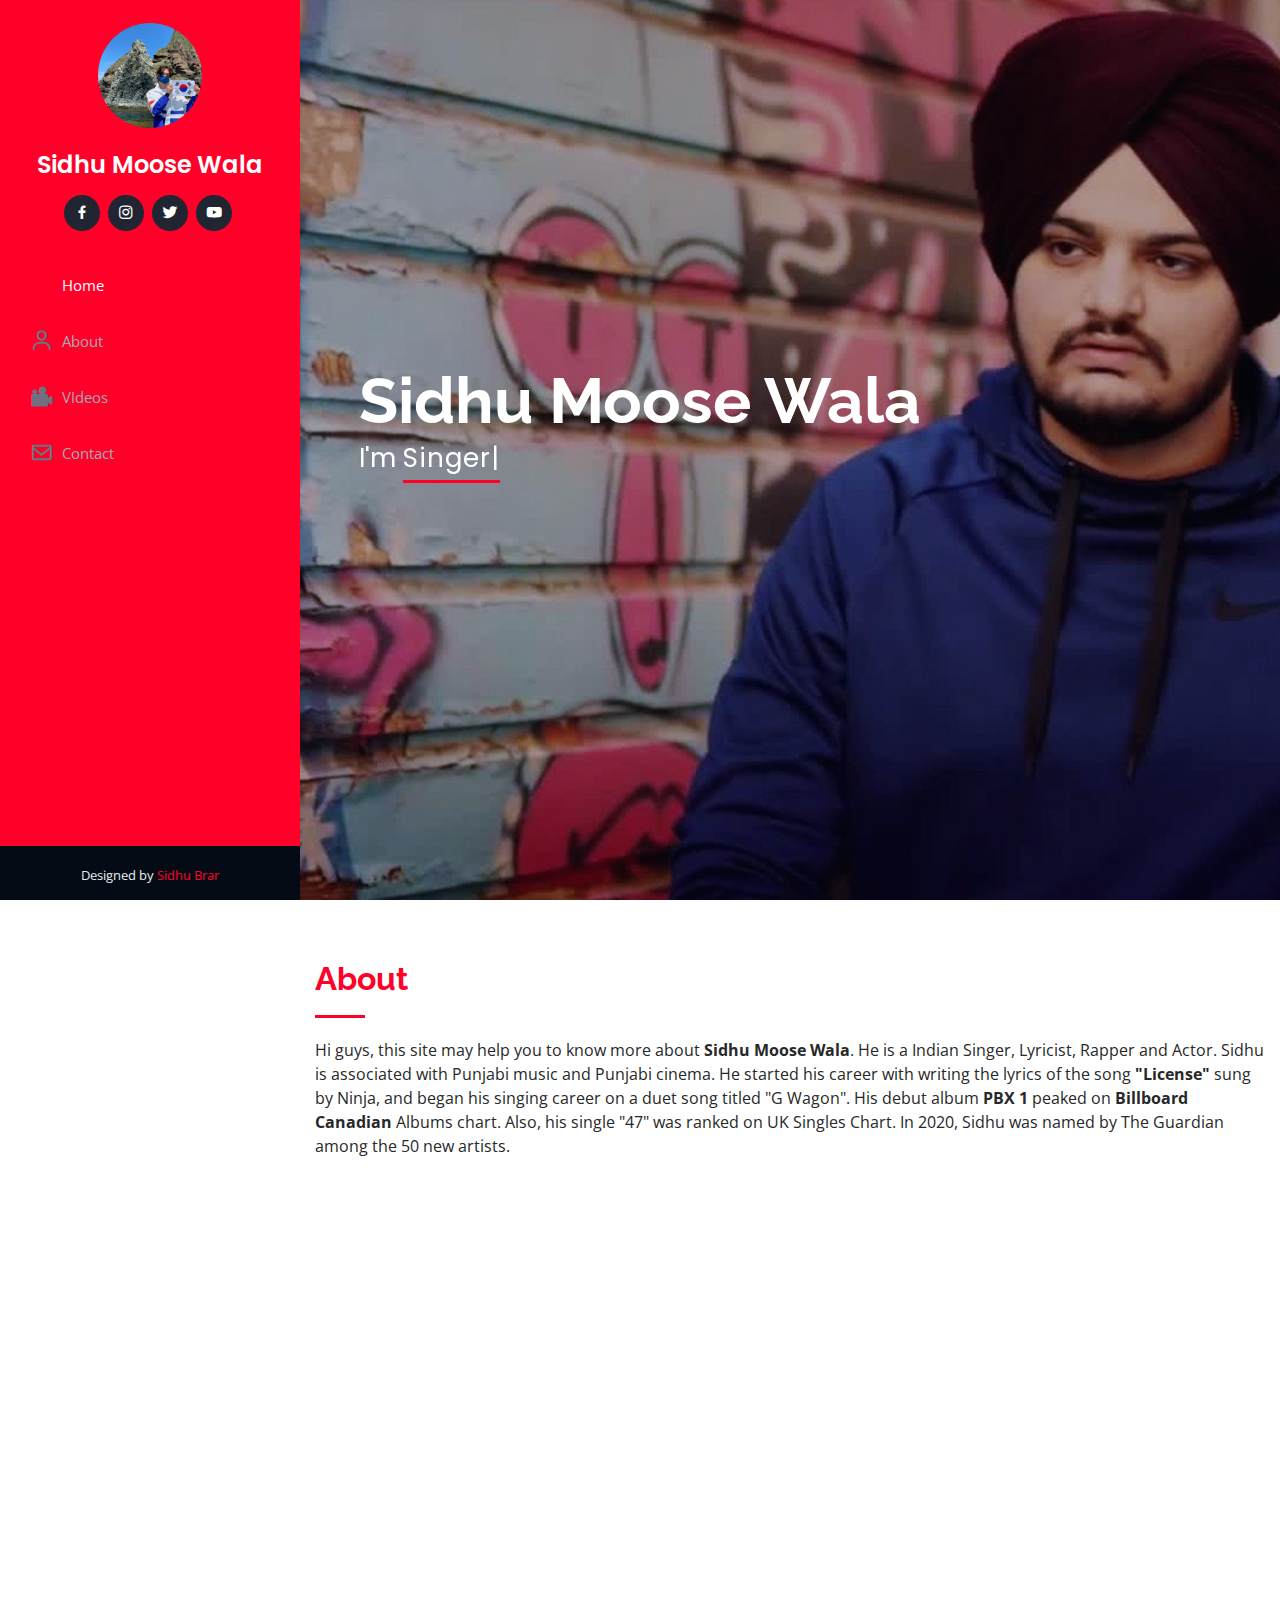
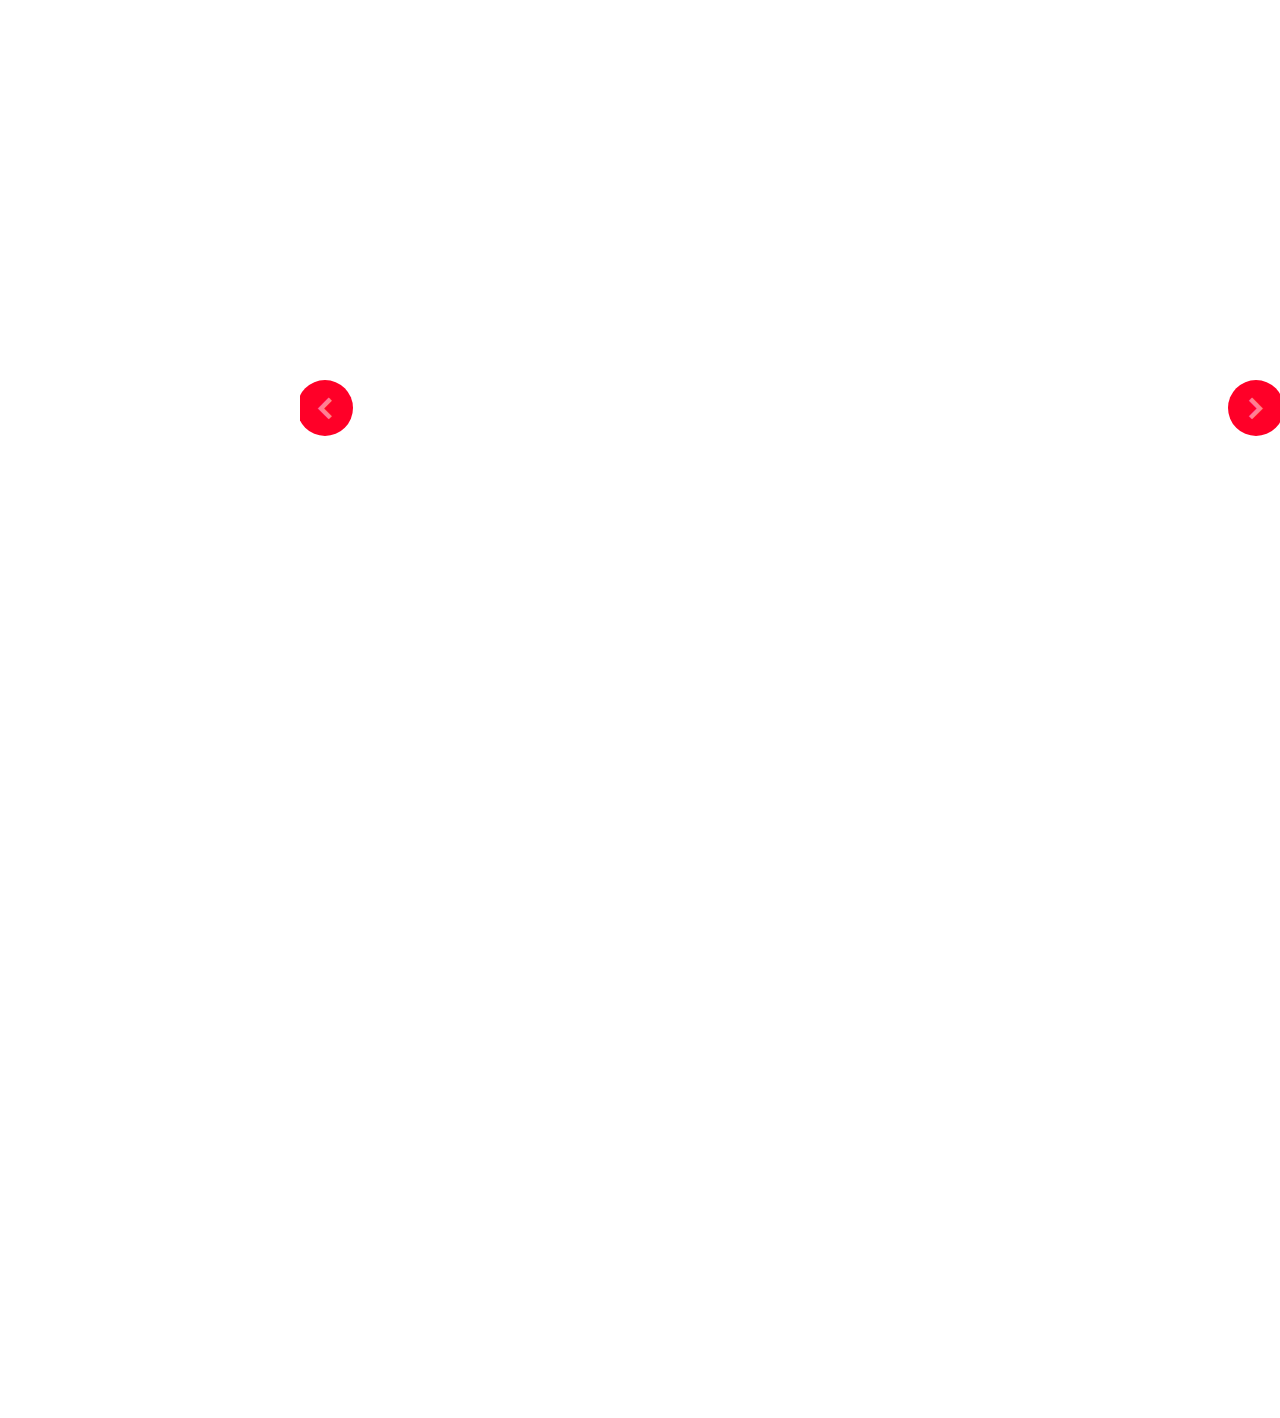
==== index-SMW.html @ dddb4152 "first" ====
<!DOCTYPE html>
<html lang="en">

<head>
  <title>Nimaan Sidhu</title>
  <meta charset="utf-8">
  <meta name="author" content="Nimaan Sidhu">
  <meta content="Nimaan Sidhu" property="og:title" >
  <meta content="width=device-width, initial-scale=1.0" name="viewport">
  <meta content="This site may help to know more about Nimaan Sidhu and his carrier" name="description" >
  <meta content="Nimaan Sidhu, Nimaan Sidhu Singer, Nimaan Sidhu Lyricist, Nimaan Sidhu Composer" name="keywords" >
  <meta content="This site may help to know more about Nimaan Sidhu and his carrier" property="og:description" >
  <meta content="https://nimaansidhu.000webhostapp.com/" property="og:url">
  <meta content="https://photos.google.com/photo/AF1QipO3lsUsSTQgUAS6lcUShPu36XA4-gP27vLqkx5H" property="og:image">
  <meta property="og:video" content="https://www.youtube.com/watch?v=szagOHSH5uI" />
  <meta property="og:video" content="https://www.youtube.com/watch?v=b7wDkrk39Ew" />
  <meta property="og:video" content="https://www.youtube.com/watch?v=ozITYkhR7sQ" />
  <meta property="og:video" content="https://www.youtube.com/watch?v=MCx70HTjWGU" />

  <!-- Favicons -->
  <link href="assets/img/favicon.jpeg" rel="icon">
  <link href="assets/img/apple-touch-icon.jpeg" rel="apple-touch-icon">

  <!-- Google Fonts -->
  <link
    href="https://fonts.googleapis.com/css?family=Open+Sans:300,300i,400,400i,600,600i,700,700i|Raleway:300,300i,400,400i,500,500i,600,600i,700,700i|Poppins:300,300i,400,400i,500,500i,600,600i,700,700i"
    rel="stylesheet">

  <!-- Vendor CSS Files -->
  <link href="assets/vendor/bootstrap/css/bootstrap.min.css" rel="stylesheet">
  <link href="assets/vendor/icofont/icofont.min.css" rel="stylesheet">
  <link href="assets/vendor/remixicon/remixicon.css" rel="stylesheet">
  <link href="assets/vendor/boxicons/css/boxicons.min.css" rel="stylesheet">
  <link href="assets/vendor/animate.css/animate.min.css" rel="stylesheet">
  <link href="assets/vendor/venobox/venobox.css" rel="stylesheet">
  <link href="assets/vendor/owl.carousel/assets/owl.carousel.min.css" rel="stylesheet">
  <link href="assets/vendor/aos/aos.css" rel="stylesheet">

  <!-- Template Main CSS File -->
  <link href="assets/css/style-SWM.css" rel="stylesheet">

</head>

<body>

  <!-- ======= Mobile nav toggle button ======= -->
  <button type="button" class="mobile-nav-toggle d-xl-none"><i class="icofont-navigation-menu"></i></button>

  <!-- ======= Header ======= -->
  <header id="header">
    <div class="d-flex flex-column">

      <div class="profile" itemspcope>
        <img src="assets/img/123.png" alt="Nimaan Sidhu" class="img-fluid rounded-circle">
        <h1 class="text-light"><a href="index.html">Sidhu Moose Wala</a></h1>
        <div class="social-links mt-3 text-center">
          <a href="https://www.facebook.com/SidhuMooseWala/" class="facebook"><i
              class="bx bxl-facebook"></i></a>
          <a href="https://www.instagram.com/sidhu_moosewala/?hl=en" class="instagram"><i class="bx bxl-instagram"></i></a>
          <a href="https://twitter.com/sidhumoosewala?lang=en" class="linkedin"><i class="bx bxl-twitter"></i></a>
          <a href="https://www.youtube.com/channel/UC9ChdqQRCaZmTCwSJ49tcbw" class="linkedin"><i class="bx bxl-youtube"></i></a>
        </div>
      </div>

      <nav class="nav-menu">
        <ul>
          <li class="active"><a href="index.html"><i class="bx bx-home"></i> <span>Home</span></a></li>
          <li><a href="#about"><i class="bx bx-user"></i> <span>About</span></a></li>
          <li><a href="#multi-video"><i class="icofont-video"></i> <span>VIdeos</span></a></li>
          <li><a href="#contact"><i class="bx bx-envelope"></i> Contact</a></li>

        </ul>
      </nav><!-- .nav-menu -->
      <button type="button" class="mobile-nav-toggle d-xl-none"><i class="icofont-navigation-menu"></i></button>

    </div>
  </header><!-- End Header -->

  <!-- ======= Hero Section ======= -->
  <section id="hero" class="d-flex flex-column justify-content-center align-items-center">
    <div class="hero-container" data-aos="fade-in" >
      <h1>Sidhu Moose Wala</h1>
      <p>I'm <span class="typed" data-typed-items="Singer, Lyricist, Rapper , Actor"></span></p>
    </div>
  </section><!-- End Hero -->

  <main id="main">

    <!-- ======= About Section ======= -->
    <section id="about" class="about">
      <div class="container">

        <div class="section-title">
          <h2>About</h2>
          <p>Hi guys,
            this site may help you to know more about <b>Sidhu Moose Wala</b>. He is a Indian Singer, Lyricist, Rapper and Actor. Sidhu
            is associated with Punjabi music and Punjabi cinema. He started his career with writing the lyrics of the song 
            <b>"License"</b> sung by Ninja, and began his singing career on a duet song titled "G Wagon". 
            His debut album <b>PBX 1</b> peaked on <b>Billboard Canadian</b> Albums chart. Also, his single "47" was ranked on UK 
            Singles Chart. In 2020, Sidhu was named by The Guardian among the 50 new artists. <br><br>
          </p>
        </div>

        <div class="row">
          <div class="col-lg-4" data-aos="fade-right">
            <img src="assets/img/123.png" class="img-fluid" alt="Nimaan Sidhu">
          </div>
          <div class="col-lg-8 pt-4 pt-lg-0 content" data-aos="fade-left">
            <h3>Singer, Lyricist, Rapper &amp; Actor</h3>
            <p class="font-italic">
              So far journey of Sidhu as Singer, Lyricist & Rapper as you can see which seem very intersing for
              you. Guys you can go through this.
            </p>
            <div class="row">
              <div class="col-lg-6">
                <ul>
                  <li><i class="icofont-rounded-right"></i> <strong>Birthday:</strong>11 June 1993</li>
                  <li><i class="icofont-rounded-right"></i> <strong>Education:</strong> Electrical Engineering</li>
                </ul>
              </div>
              <div class="col-lg-6">
                <ul>
                  <li><i class="icofont-rounded-right"></i> <strong>City:</strong> City : Mansa, Punjab</li>
                  <li><i class="icofont-rounded-right"></i> <strong>Age:</strong> 20</li>
                </ul>
              </div>
            </div>
            <p>
              Thanks for all your comments on his videos so far. Please give feedback on what you think of Sidhu work
              and how he can improve his art for your enjoyment.
              Thanks you all in advance for your comments and feedback and he look forward to speaking with you all!</p>
          </div>
        </div>

      </div>
    </section>
    <!-- End About Section -->
    
    <!-- ======= multi-video Section ======= -->
    <section id="multi-video" class="multi-video about section-bg">
      <div class="hero-container">
        <div id="heroCarousel" class="carousel slide carousel-fade" data-ride="carousel">

          <ol class="carousel-indicators" id="hero-carousel-indicators"></ol>

          <div class="carousel-inner" role="listbox">
            
            <!-- Slide 1 -->
            <div class="carousel-item active" >
              <div class="container">
                <br><br><br><br><br><br>
                <div class="row">
                  <div class="col-xl-9 col-lg-6 video-box1 d-flex justify-content-center align-items-stretch"
                    data-aos="fade-right">
                    <a href="https://www.youtube.com/watch?v=twCHVhk8iMU" class="venobox play-btn mb-4" data-vbtype="video"
                      data-autoplay="true"></a>
                  </div>
        
                  <div
                    class="col-xl-3 col-lg-6 icon-boxes d-flex flex-column align-items-stretch justify-content-center py-5 px-lg-5">
                    <h4 data-aos="fade-up">Song</h4>
                    <h3 data-aos="fade-up" style="color:#ff0028;">Tibbeyan Da Putt</h3>
                  </div>
                </div>
        
              </div>
            </div>

            <!-- Slide 2 -->
            <div class="carousel-item">
              <div class="container">
                <br><br><br><br><br><br>
                <div class="row">
                  <div class="col-xl-9 col-lg-6 video-box2 d-flex justify-content-center align-items-stretch"
                    data-aos="fade-right">
                    <a href="https://www.youtube.com/watch?v=y-PQiShdTKA" class="venobox play-btn mb-4" data-vbtype="video"
                      data-autoplay="true"></a>
                  </div>
        
                  <div
                    class="col-xl-3 col-lg-6 icon-boxes d-flex flex-column align-items-stretch justify-content-center py-5 px-lg-5">
                    <h4 data-aos="fade-up">Song</h4>
                    <h3 data-aos="fade-up" style="color:#ff0028;">Tochan</h3>
                  </div>
                </div>
        
              </div></div>
            <!-- Slide 3 -->
            <div class="carousel-item">
              <div class="container">
                <br><br><br><br><br><br>
                <div class="row">
                  <div class="col-xl-9 col-lg-6 video-box3 d-flex justify-content-center align-items-stretch"
                    data-aos="fade-right">
                    <a href="https://www.youtube.com/watch?v=GgmFC8y8q3k" class="venobox play-btn mb-4" data-vbtype="video"
                      data-autoplay="true"></a>
                  </div>
        
                  <div
                    class="col-xl-3 col-lg-6 icon-boxes d-flex flex-column align-items-stretch justify-content-center py-5 px-lg-5">
                    <h4 data-aos="fade-up">Song</h4>
                    <h3 data-aos="fade-up" style="color:#ff0028;">So High</h3>
        
                    <div class="icon-box" data-aos="fade-up" data-aos-delay="100"></div>
                  </div>
                </div>
        
              </div></div>

            <!-- Slide 4 -->
            <div class="carousel-item">
              <div class="container">
                <br><br><br><br><br><br>
                <div class="row">
                  <div class="col-xl-9 col-lg-6 video-box4 d-flex justify-content-center align-items-stretch"
                    data-aos="fade-right">
                    <a href="https://www.youtube.com/watch?v=Eh2IMZ5Na7o" class="venobox play-btn mb-4" data-vbtype="video"
                      data-autoplay="true"></a>
                  </div>
        
                  <div
                    class="col-xl-3 col-lg-6 icon-boxes d-flex flex-column align-items-stretch justify-content-center py-5 px-lg-5">
                    <h4 data-aos="fade-up">Song</h4>
                    <h3 data-aos="fade-up" style="color:#ff0028;">Dollar</h3>

                    <div class="icon-box" data-aos="fade-up" data-aos-delay="100"></div>
                  </div>
                </div>
        
              </div></div>

            <!-- Slide 5 -->
            <div class="carousel-item">
              <div class="container">
                <br><br><br><br><br><br>
                <div class="row">
                  <div class="col-xl-9 col-lg-6 video-box5 d-flex justify-content-center align-items-stretch"
                    data-aos="fade-right">
                    <a href="https://www.youtube.com/watch?v=qk2WMmiiVFE" class="venobox play-btn mb-4" data-vbtype="video"
                      data-autoplay="true"></a>
                  </div>
        
                  <div
                    class="col-xl-3 col-lg-6 icon-boxes d-flex flex-column align-items-stretch justify-content-center py-5 px-lg-5">
                    <h4 data-aos="fade-up">Song</h4>
                    <h3 data-aos="fade-up" style="color:#ff0028;">Same Beef</h3>
                    <div class="icon-box" data-aos="fade-up" data-aos-delay="100"></div>
                  </div>
                </div>
        
              </div></div>
            <!-- Slide 6 -->
            <div class="carousel-item">
              <div class="container">
                <br><br><br><br><br><br>
                <div class="row">
                  <div class="col-xl-9 col-lg-6 video-box6 d-flex justify-content-center align-items-stretch"
                    data-aos="fade-right">
                    <a href="https://www.youtube.com/watch?v=YZAFd9o3RYQ" class="venobox play-btn mb-4" data-vbtype="video"
                      data-autoplay="true"></a>
                  </div>
        
                  <div
                    class="col-xl-3 col-lg-6 icon-boxes d-flex flex-column align-items-stretch justify-content-center py-5 px-lg-5">
                    <h4 data-aos="fade-up">Song</h4>
                    <h3 data-aos="fade-up" style="color:#ff0028;">Legend</h3>

                    <div class="icon-box" data-aos="fade-up" data-aos-delay="100"></div>
                  </div>
                </div>
        
              </div></div>   
            <!-- Slide 7 -->
            <div class="carousel-item">
              <div class="container">
                <br><br><br><br><br><br>
                <div class="row">
                  <div class="col-xl-9 col-lg-6 video-box7 d-flex justify-content-center align-items-stretch"
                    data-aos="fade-right">
                    <a href="https://www.youtube.com/watch?v=D4fC4HVpP3M" class="venobox play-btn mb-4" data-vbtype="video"
                      data-autoplay="true"></a>
                  </div>
        
                  <div
                    class="col-xl-3 col-lg-6 icon-boxes d-flex flex-column align-items-stretch justify-content-center py-5 px-lg-5">
                    <h4 data-aos="fade-up">Song</h4>
                    <h3 data-aos="fade-up" style="color:#ff0028;">It’s All About You</h3>

                    <div class="icon-box" data-aos="fade-up" data-aos-delay="100"></div>
                  </div>
                </div>
        
              </div></div>   
            <!-- Slide 8 -->
            <div class="carousel-item">
              <div class="container">
                <br><br><br><br><br><br>
                <div class="row">
                  <div class="col-xl-9 col-lg-6 video-box8 d-flex justify-content-center align-items-stretch"
                    data-aos="fade-right">
                    <a href="https://www.youtube.com/watch?v=MtHugZNPC4Y" class="venobox play-btn mb-4" data-vbtype="video"
                      data-autoplay="true"></a>
                  </div>
        
                  <div
                    class="col-xl-3 col-lg-6 icon-boxes d-flex flex-column align-items-stretch justify-content-center py-5 px-lg-5">
                    <h4 data-aos="fade-up">Song</h4>
                    <h3 data-aos="fade-up" style="color:#ff0028;">Dark Love</h3>

                    <div class="icon-box" data-aos="fade-up" data-aos-delay="100"></div>
                  </div>
                </div>
        
              </div></div>
            <!-- Slide 9 -->
            <div class="carousel-item">
              <div class="container">
                <br><br><br><br><br><br>
                <div class="row">
                  <div class="col-xl-9 col-lg-6 video-box9 d-flex justify-content-center align-items-stretch"
                    data-aos="fade-right">
                    <a href="https://www.youtube.com/watch?v=9Veo4VW5U88" class="venobox play-btn mb-4" data-vbtype="video"
                      data-autoplay="true"></a>
                  </div>
        
                  <div
                    class="col-xl-3 col-lg-6 icon-boxes d-flex flex-column align-items-stretch justify-content-center py-5 px-lg-5">
                    <h4 data-aos="fade-up">Song</h4>
                    <h3 data-aos="fade-up" style="color:#ff0028;">Sidhu Anthem</h3>

                    <div class="icon-box" data-aos="fade-up" data-aos-delay="100"></div>
                  </div>
                </div>
        
              </div></div>  
            <!-- Slide 10 -->
            <div class="carousel-item">
              <div class="container">
                <br><br><br><br><br><br>
                <div class="row">
                  <div class="col-xl-9 col-lg-6 video-box10 d-flex justify-content-center align-items-stretch"
                    data-aos="fade-right">
                    <a href="https://www.youtube.com/watch?v=T6MFZH8k8tU" class="venobox play-btn mb-4" data-vbtype="video"
                      data-autoplay="true"></a>
                  </div>
        
                  <div
                    class="col-xl-3 col-lg-6 icon-boxes d-flex flex-column align-items-stretch justify-content-center py-5 px-lg-5">
                    <h4 data-aos="fade-up">Song</h4>
                    <h3 data-aos="fade-up" style="color:#ff0028;">Chosen</h3>
 
                    <div class="icon-box" data-aos="fade-up" data-aos-delay="100"></div>
                  </div>
                </div>
        
              </div></div>                               
          </div>

          <a class="carousel-control-prev" href="#heroCarousel" role="button" data-slide="prev">
            <span class="carousel-control-prev-icon icofont-simple-left" aria-hidden="true"></span>
            <span class="sr-only">Previous</span>
          </a>

          <a class="carousel-control-next" href="#heroCarousel" role="button" data-slide="next">
            <span class="carousel-control-next-icon icofont-simple-right" aria-hidden="true"></span>
            <span class="sr-only">Next</span>
          </a>

        </div>
      </div>
    </section><!-- End multi-video -->

    <!-- ======= Contact Section ======= -->
    <section id="contact" class="contact">
      <div class="container">

        <div class="section-title" data-aos="fade-up">
          <h2>Contact</h2>
        </div>

        <div class="row">

          <div class="col-lg-4 col-md-6" data-aos="fade-up" data-aos-delay="100">
            <div class="contact-about">
              <h3 style="color: #ff0028;">Sidhu Moose Wala</h3>
              <p>To know more about Punjabi Indusrty you can contect us. Hope you enjoy our content.
                We are very happy with your visit.We keep wait for your next visit<br>Thanks </p>
              <div class="social-links">
                <a href="https://www.facebook.com/SidhuMooseWala/" class="facebook"><i
                    class="icofont-facebook"></i></a>
                <a href="https://www.instagram.com/sidhu_moosewala/?hl=en  " class="instagram"><i
                    class="icofont-instagram"></i></a>
                <a href="https://twitter.com/sidhumoosewala?lang=en  " class="linkedin"><i class="icofont-twitter"></i></a>
                <a href="https://www.youtube.com/channel/UC9ChdqQRCaZmTCwSJ49tcbw" class="linkedin"><i class="icofont-youtube"></i></a>
              </div>
            </div>
          </div> 
          
          <div class="col-lg-3 col-md-6 mt-4 mt-md-0" data-aos="fade-up" data-aos-delay="200">
            <div class="info">
              <div>
                <i class="ri-map-pin-line"></i>
                <p>A108 Adam Street<br>New York, NY 535022</p>
              </div>

              <div>
                <i class="ri-mail-send-line"></i>
                <p>mcdowelljohn57@gmail.com</p>
              </div>

            </div>
          </div>

          <div class="col-lg-5 col-md-12" data-aos="fade-up" data-aos-delay="300">
            <form action="forms/contact.php" method="post" role="form" class="php-email-form">
              <div class="form-group">
                <input type="text" name="name" class="form-control" id="name" placeholder="Your Name"
                  data-rule="minlen:4" data-msg="Please enter at least 4 chars" />
                <div class="validate"></div>
              </div>
              <div class="form-group">
                <input type="email" class="form-control" name="email" id="email" placeholder="Your Email"
                  data-rule="email" data-msg="Please enter a valid email" />
                <div class="validate"></div>
              </div>
              <div class="form-group">
                <input type="text" class="form-control" name="subject" id="subject" placeholder="Subject"
                  data-rule="minlen:4" data-msg="Please enter at least 8 chars of subject" />
                <div class="validate"></div>
              </div>
              <div class="form-group">
                <textarea class="form-control" name="message" rows="5" data-rule="required"
                  data-msg="Please write something for us" placeholder="Message"></textarea>
                <div class="validate"></div>
              </div>
              <div class="mb-3">
                <div class="loading">Loading</div>
                <div class="error-message"></div>
                <div class="sent-message">Your message has been sent. Thank you!</div>
              </div>
              <div class="text-center"><button type="submit">Send Message</button></div>
            </form>
          </div>

        </div>

      </div>
    </section><!-- End Contact Section -->

  </main><!-- End #main -->


  <!-- ======= Footer ======= -->
  <footer id="footer">
    <div class="container">
      <div class="credits">
        Designed by <a href="">Sidhu Brar</a>
      </div>
    </div>
  </footer>
  <!-- End  Footer -->

  <a href="#" class="back-to-top"><i class="icofont-simple-up"></i></a>
  
  <script type="application/ld+json">{
  "@context": "https://schema.org/",
  "@type": "Person",
  "name": "Nimaan Sidhu",
  "url": "https://nimaansidhu.000webhostapp.com/",
  "image": "https://upload.wikimedia.org/wikipedia/commons/thumb/7/70/Nimaan_Sidhu_at_The_Oberoi_Udaivilas%2C_Udaipur.jpg/399px-Nimaan_Sidhu_at_The_Oberoi_Udaivilas%2C_Udaipur.jpg",
  "sameAs": [
    "https://www.facebook.com/people/Nimaan-Sidhu/100008337422229",
    "https://instagram.com/nimaan_777?igsh...",
    "https://www.snapchat.com/add/nimaan777"]}</script>

  <!-- Vendor JS Files -->
  <script src="assets/vendor/jquery/jquery.min.js"></script>
  <script src="assets/vendor/jquery-sticky/jquery.sticky.js"></script>
  <script src="assets/vendor/bootstrap/js/bootstrap.bundle.min.js"></script>
  <script src="assets/vendor/jquery.easing/jquery.easing.min.js"></script>
  <script src="assets/vendor/php-email-form/validate.js"></script>
  <script src="assets/vendor/waypoints/jquery.waypoints.min.js"></script>
  <script src="assets/vendor/counterup/counterup.min.js"></script>
  <script src="assets/vendor/isotope-layout/isotope.pkgd.min.js"></script>
  <script src="assets/vendor/venobox/venobox.min.js"></script>
  <script src="assets/vendor/owl.carousel/owl.carousel.min.js"></script>
  <script src="assets/vendor/typed.js/typed.min.js"></script>
  <script src="assets/vendor/aos/aos.js"></script>

  <!-- Template Main JS File -->
  <script src="assets/js/main.js"></script>

</body>

</html>
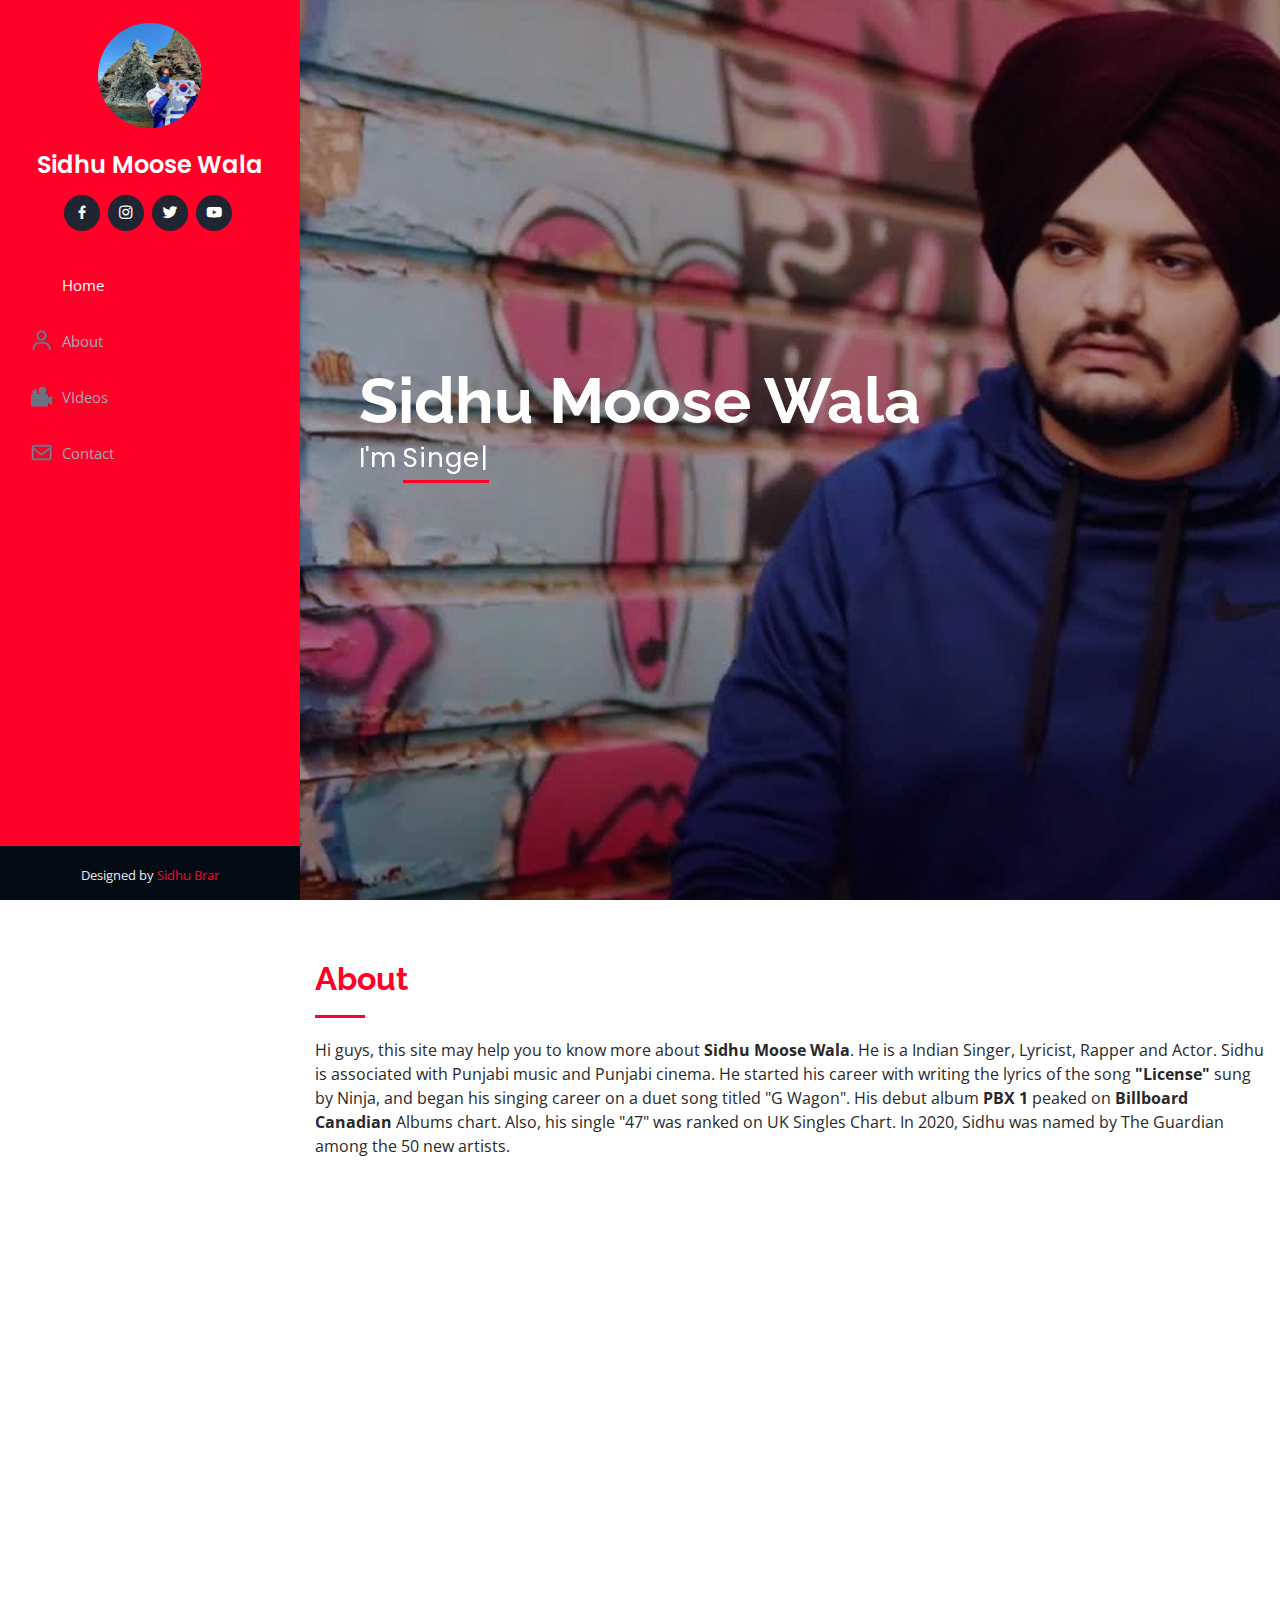
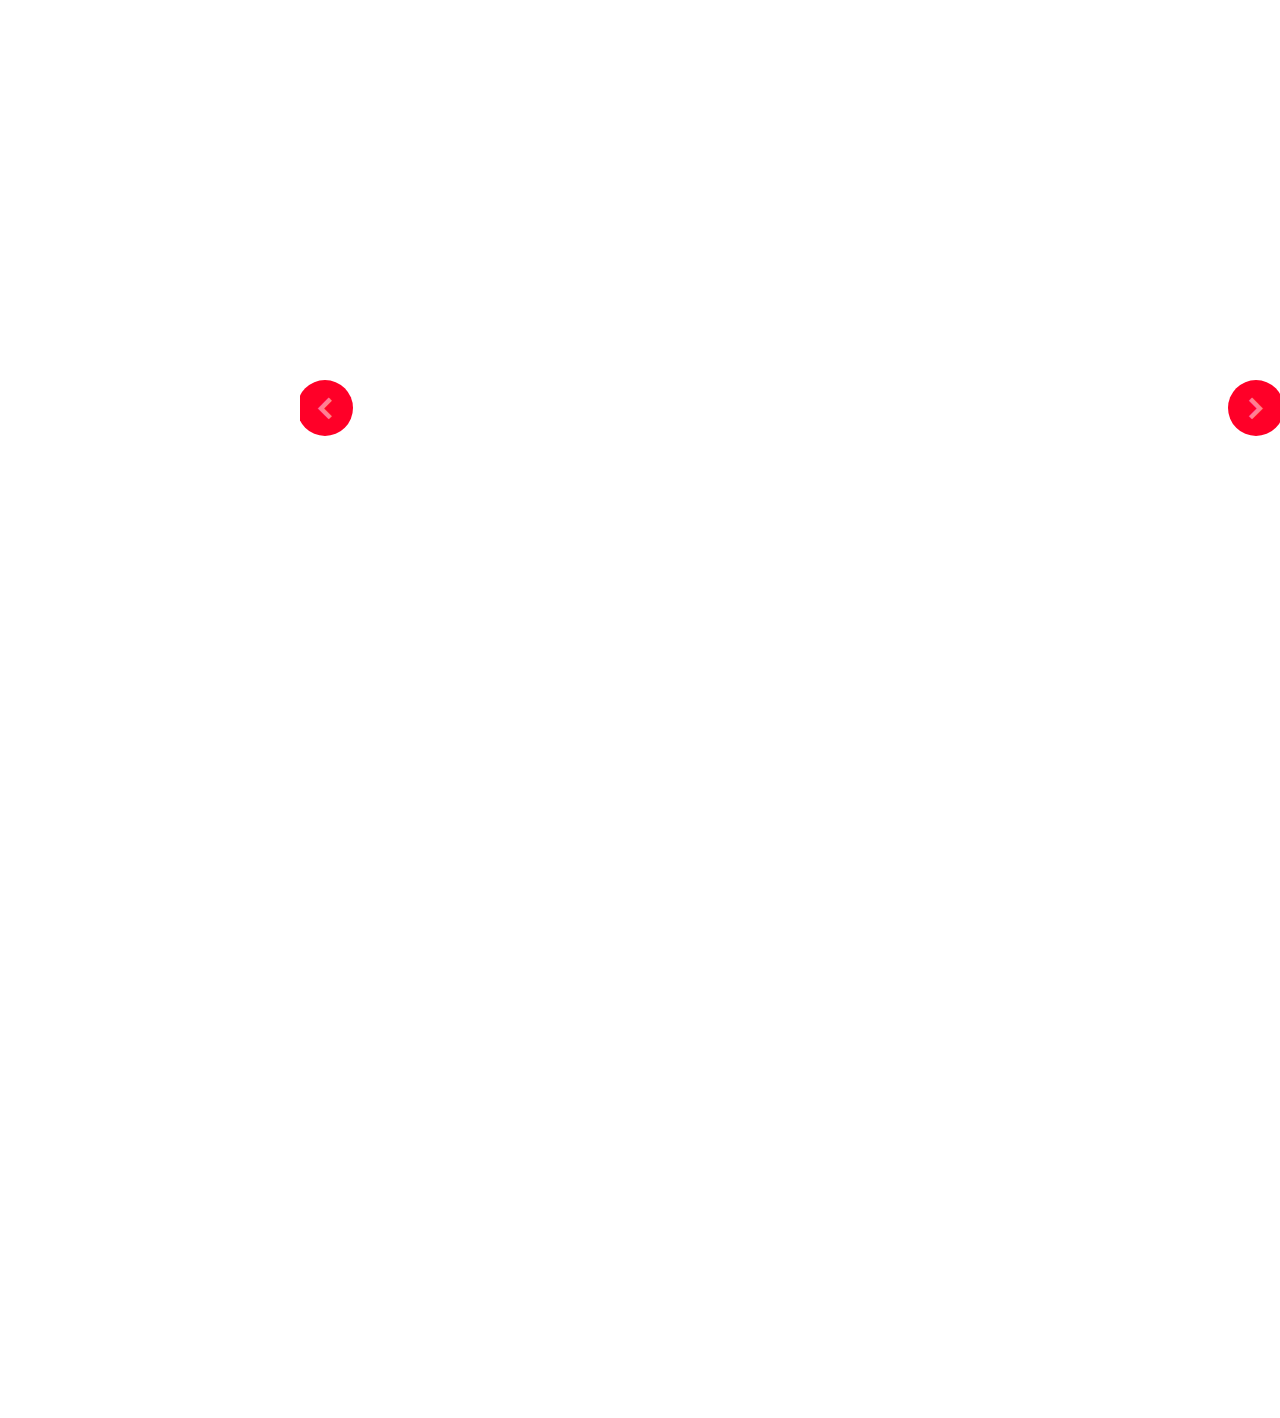
==== commit 9e194376: "dd" ====
(no text change in the page or its own stylesheets)
